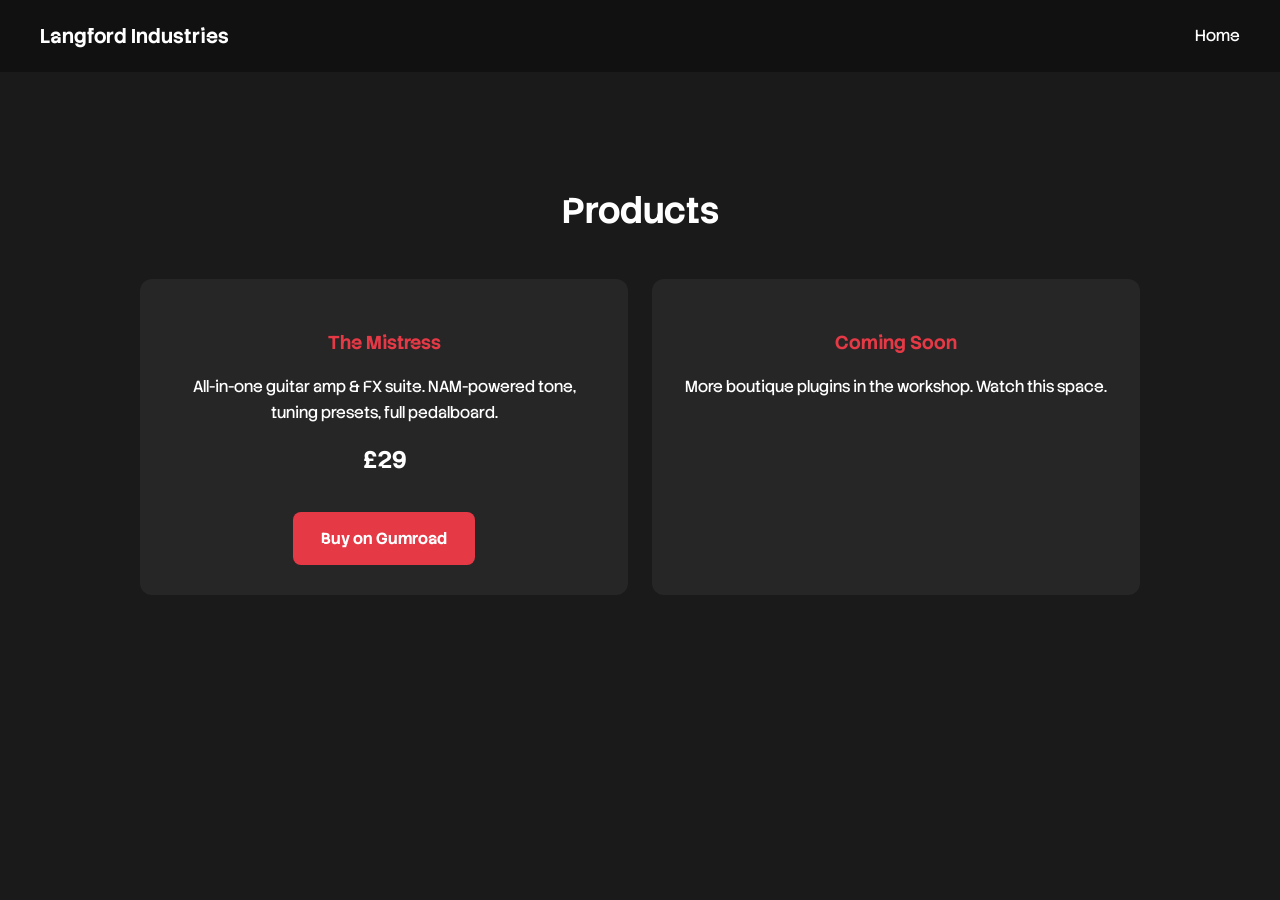
==== products.html @ 4f67f821 "Add products page and site nav bar" ====
<!DOCTYPE html>
<html lang="en">
<head>
  <meta charset="UTF-8">
  <meta name="viewport" content="width=device-width, initial-scale=1.0">
  <title>Products — Langford Industries</title>
  <link rel="preconnect" href="https://fonts.googleapis.com">
  <link rel="preconnect" href="https://fonts.gstatic.com" crossorigin>
  <link href="https://fonts.googleapis.com/css2?family=Stack+Sans+Notch:wght@200..700&display=swap" rel="stylesheet">
  <link rel="stylesheet" href="style.css">
</head>
<body>
<nav class="navbar">
  <a href="index.html" class="nav-logo">Langford Industries</a>
  <div class="nav-links">
    <a href="index.html">Home</a>
  </div>
</nav>
<section class="plugins">
  <h2>Products</h2>

  <div class="plugin-grid">

    <div class="plugin-card">
      <h3>The Mistress</h3>
      <p>All-in-one guitar amp & FX suite. NAM-powered tone, tuning presets, full pedalboard.</p>
      <p class="price">£29</p>
      <a class="button" href="https://langfordindustries.gumroad.com/l/vfsbry" target="_blank">Buy on Gumroad</a>
    </div>

    <div class="plugin-card">
      <h3>Coming Soon</h3>
      <p>More boutique plugins in the workshop. Watch this space.</p>
    </div>

  </div>

</section>
</body>
</html>
---- style.css ----
body {
  background-color: #1a1a1a;
  color: #ffffff;
  font-family: 'Stack Sans Notch', sans-serif;
  line-height: 1.6;
  margin: 0;
}

.hero {
  min-height: 100vh;
  display: flex;
  flex-direction: column;
  justify-content: center;
  align-items: center;
  text-align: center;
  padding: 20px;
}
.button {
  display: inline-block;          /* lets it take padding like a box */
  background-color: #e63946;      /* your brand red */
  color: #ffffff;                 /* white text */
  text-decoration: none;          /* removes the underline */
  padding: 14px 28px;             /* height (top/bottom) + width (left/right) */
  border-radius: 8px;             /* rounded corners */
  font-weight: 700;               /* bold */
  margin-top: 20px;               /* gap above it */
}

.button:hover {
  background-color: #c1121f;      /* darker red when you point at it */
}
.plugins {
  padding: 80px 20px;
  text-align: center;
}

.plugins h2 {
  font-size: 36px;
  margin-bottom: 40px;
}

.plugin-grid {
  display: grid;
  grid-template-columns: repeat(auto-fit, minmax(250px, 1fr));
  gap: 24px;
  max-width: 1000px;
  margin: 0 auto;
}

.plugin-card {
  background-color: #262626;
  border-radius: 12px;
  padding: 30px;
  /* ...your existing card styles... */
  text-decoration: none;   /* no underline */
  color: inherit;          /* keep your white text, not link-blue */
  display: block;          /* behave as a full box */
}


.plugin-card h3 {
  color: #e63946;
  margin-bottom: 10px;
}
.plugin-card {
  transition: transform 0.2s ease, background-color 0.2s ease;
}

.plugin-card:hover {
  transform: translateY(-6px);
  background-color: #2e2e2e;
  
}
.plugin-card:focus-visible {
  outline: 2px solid #e63946;   /* brand red focus ring, keyboard nav only */
  outline-offset: 2px;          /* small gap between card and ring */
}
.price {
  font-size: 24px;
  font-weight: 700;
  color: #ffffff;
  margin: 12px 0;
}
.navbar {
  display: flex;
  justify-content: space-between;  /* logo left, links right */
  align-items: center;             /* vertically centred */
  padding: 20px 40px;
  background-color: #111111;
  position: sticky;                /* stays pinned... */
  top: 0;                          /* ...to the top when scrolling */
  z-index: 10;                     /* sits above other content */
}

.nav-logo {
  font-weight: 700;
  font-size: 20px;
  color: #ffffff;
  text-decoration: none;
}

.nav-links a {
  color: #ffffff;
  text-decoration: none;
  margin-left: 24px;
}

.nav-links a:hover {
  color: #e63946;
}
.footer {
  background-color: #111111;
  text-align: center;
  padding: 40px 20px;
  border-top: 1px solid #333333;
}

.footer-links {
  margin: 16px 0;
}

.footer-links a {
  color: #ffffff;
  text-decoration: none;
  margin: 0 12px;
}

.footer-links a:hover {
  color: #e63946;
}

.copyright {
  color: #888888;
  font-size: 14px;
}
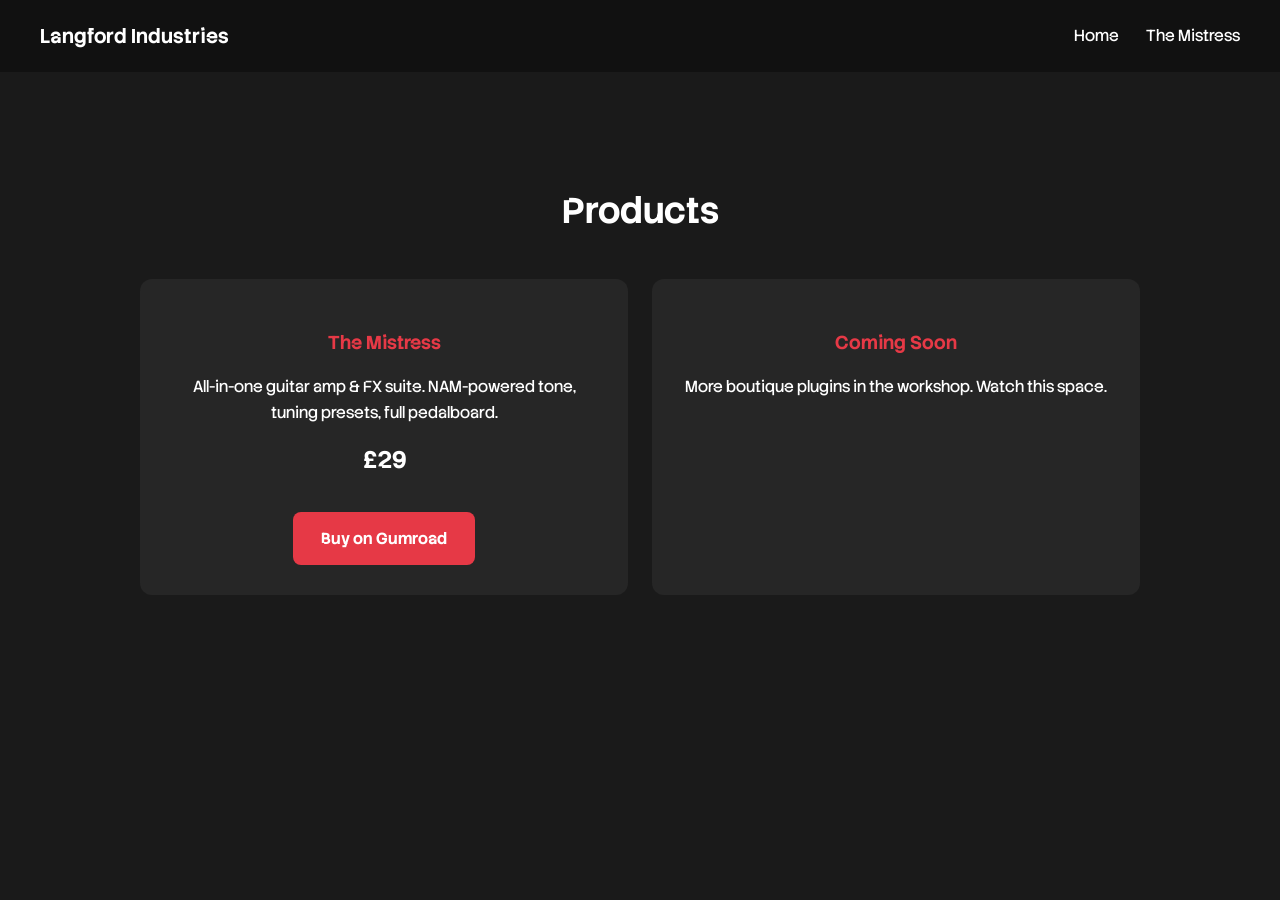
==== commit 2d48f799: "Add  new page" ====
--- a/products.html
+++ b/products.html
@@ -14,6 +14,7 @@
   <a href="index.html" class="nav-logo">Langford Industries</a>
   <div class="nav-links">
     <a href="index.html">Home</a>
+    <a href="the-mistress.html">The Mistress</a>
   </div>
 </nav>
 <section class="plugins">
